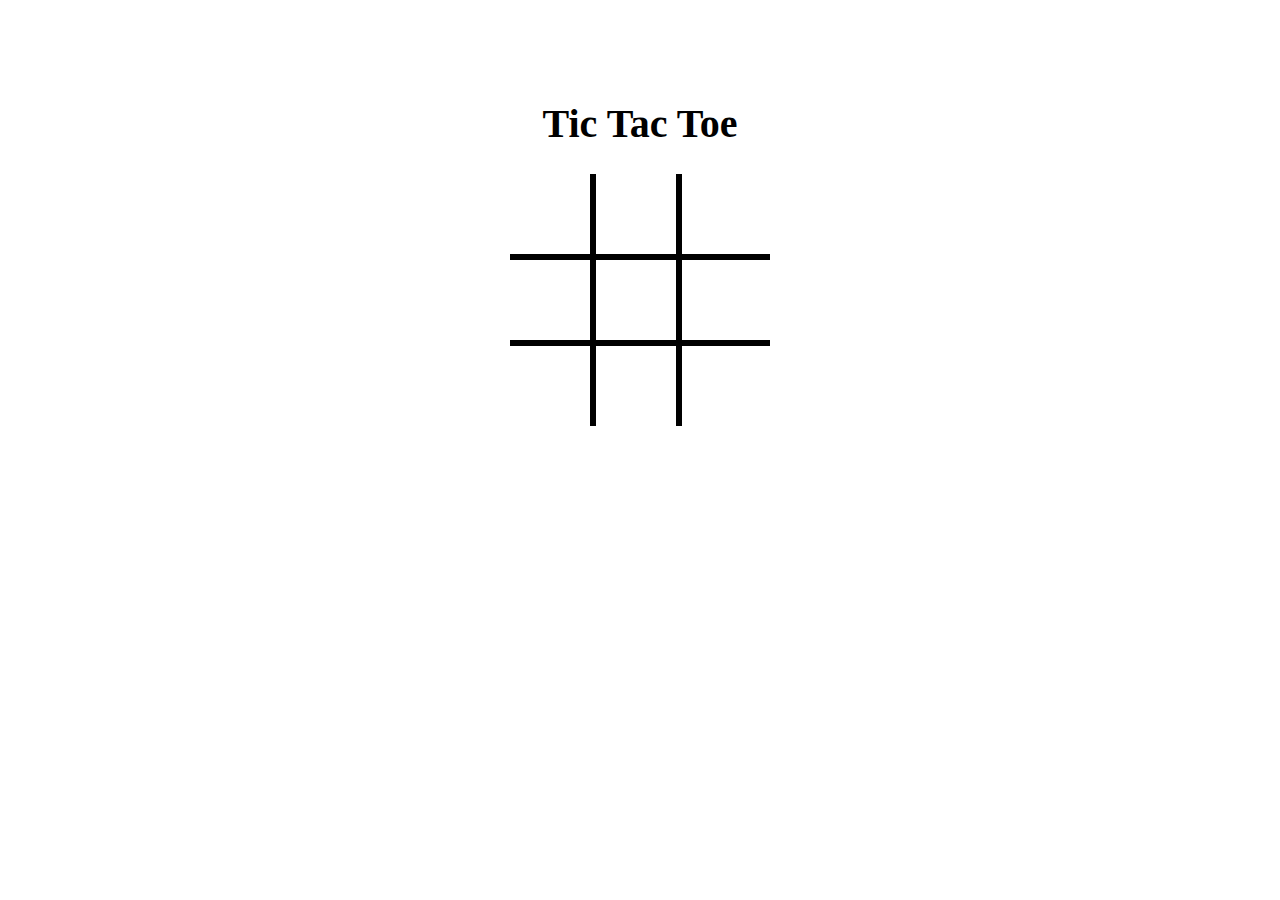
==== index.html @ 563d4aa5 "initial commit" ====
<!DOCTYPE html>
<html lang="en">
<head>
    <meta charset="UTF-8">
    <meta name="viewport" content="width=device-width, initial-scale=1.0">
    <link rel="stylesheet" href="style.css">
    <title>Tic-Tac-Toe</title>
</head>
<body>
 <div class="container">
        <h1>Tic Tac Toe</h1>
   
    <div class="row border-b">
        <div class="col border-r"></div>
        <div class="col border-r"></div>
        <div class="col"></div>
    </div>
    <div class="row border-b">
        <div class="col border-r"></div>
        <div class="col border-r"></div>
        <div class="col"></div>
    </div>
    <div class="row">
        <div class="col border-r"></div>
        <div class="col border-r"></div>
        <div class="col"></div>
    </div>
 </div>
  <script src="script.js"></script>  
</body>
</html>
---- style.css ----
.container {
    width: 260px;
    height:320px;
    margin: auto;
    margin-top: 100px;
}

h1 {
    text-align: center;
    font-size: 40px;
}
.row {
    height: 80px;
}

.col {
    height: 80px;
    width: 80px;
    float: left;
    font-size: 80px;
    text-align: center;
    line-height: 80px;
}

.col:hover {
    background-color: #ffebee;
}

.border-b {
    border-bottom: 6px solid black;
}
.border-r {
    border-right: 6px solid black;
}
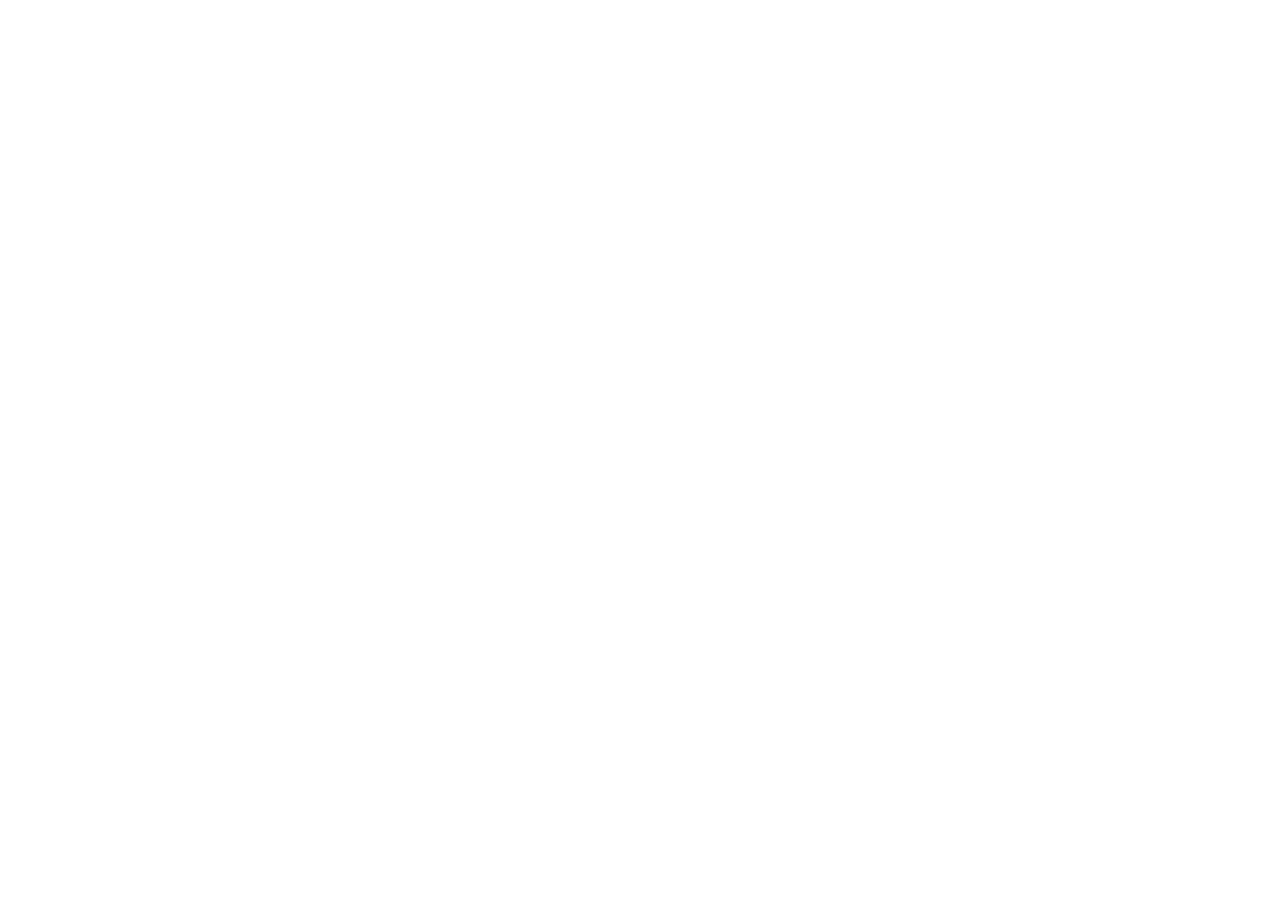
==== commit 2e323221: "added folder 2n attempt" ====
--- a/index.html
+++ b/index.html
@@ -7,25 +7,7 @@
     <title>Tic-Tac-Toe</title>
 </head>
 <body>
- <div class="container">
-        <h1>Tic Tac Toe</h1>
-   
-    <div class="row border-b">
-        <div class="col border-r"></div>
-        <div class="col border-r"></div>
-        <div class="col"></div>
-    </div>
-    <div class="row border-b">
-        <div class="col border-r"></div>
-        <div class="col border-r"></div>
-        <div class="col"></div>
-    </div>
-    <div class="row">
-        <div class="col border-r"></div>
-        <div class="col border-r"></div>
-        <div class="col"></div>
-    </div>
- </div>
+
   <script src="script.js"></script>  
 </body>
 </html>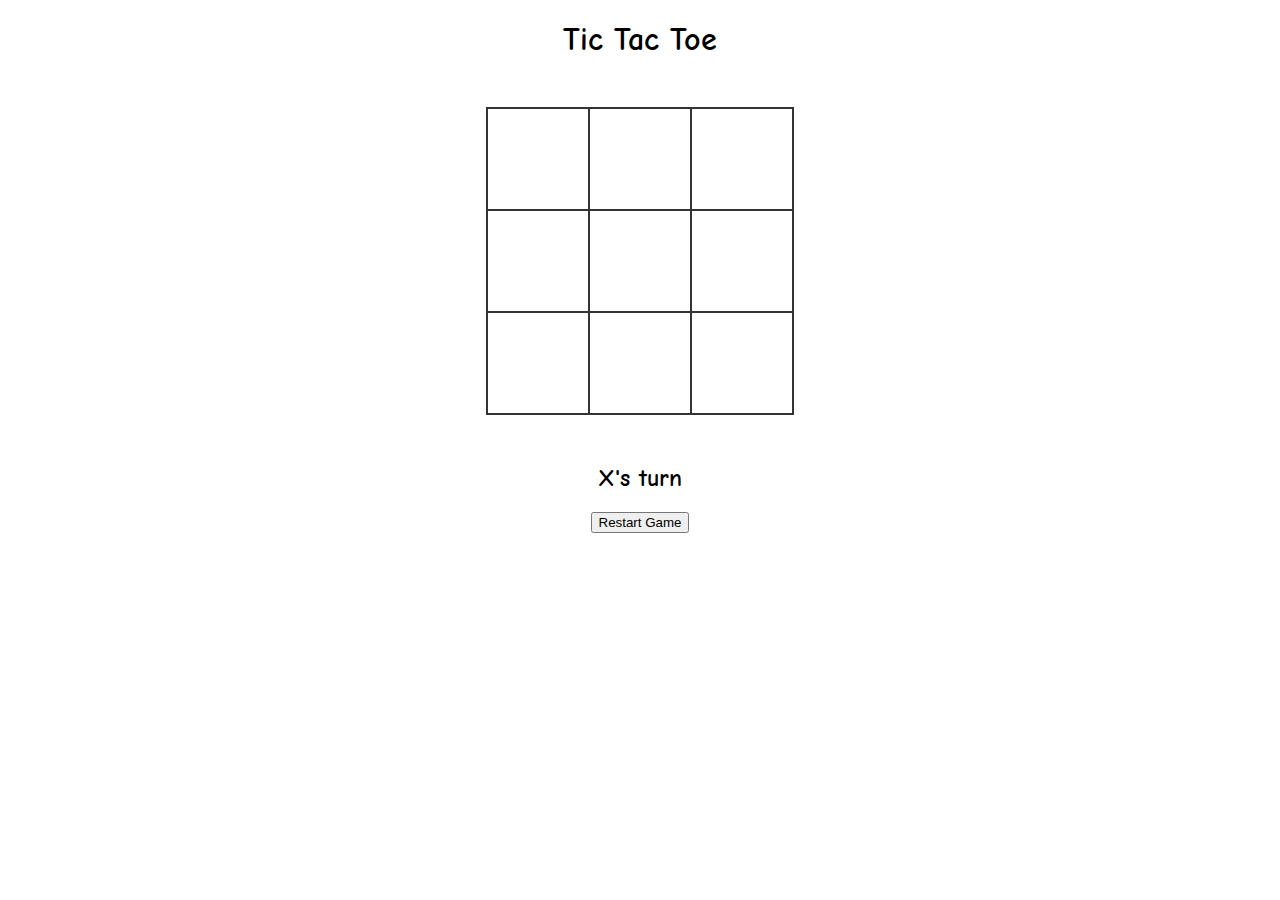
==== commit 888b2a57: "js functions" ====
--- a/index.html
+++ b/index.html
@@ -4,10 +4,26 @@
     <meta charset="UTF-8">
     <meta name="viewport" content="width=device-width, initial-scale=1.0">
     <link rel="stylesheet" href="style.css">
+    <link href="https://fonts.googleapis.com/css?family=Comic+Neue&display=swap" rel="stylesheet">
     <title>Tic-Tac-Toe</title>
 </head>
 <body>
-
+    <section>
+        <h1 class="game-title">Tic Tac Toe</h1>
+        <div class="game-container">
+            <div data-cell-index="0" class="cell"></div>
+            <div data-cell-index="1" class="cell"></div>
+            <div data-cell-index="2" class="cell"></div>
+            <div data-cell-index="3" class="cell"></div>
+            <div data-cell-index="4" class="cell"></div>
+            <div data-cell-index="5" class="cell"></div>
+            <div data-cell-index="6" class="cell"></div>
+            <div data-cell-index="7" class="cell"></div>
+            <div data-cell-index="8" class="cell"></div>
+        </div>
+        <h2 class="game-status"></h2>
+        <button class="game-restart">Restart Game</button>
+    </section>
   <script src="script.js"></script>  
 </body>
 </html>--- a/style.css
+++ b/style.css
@@ -0,0 +1,22 @@
+body {
+    font-family: 'Comic Neue', cursive;
+}
+section {
+    text-align: center;
+}
+.game-container {
+    display: grid;
+    grid-template-columns: repeat(3, auto);
+    width: 306px;
+    margin: 50px auto;
+}
+.cell {
+    font-family: 'Comic Neue', cursive;
+    width: 100px;
+    height: 100px;
+    box-shadow: 0 0 0 1px #333333;
+    border: 1px solid #333333;
+    cursor: pointer;
+line-height: 100px;
+    font-size: 60px;
+}